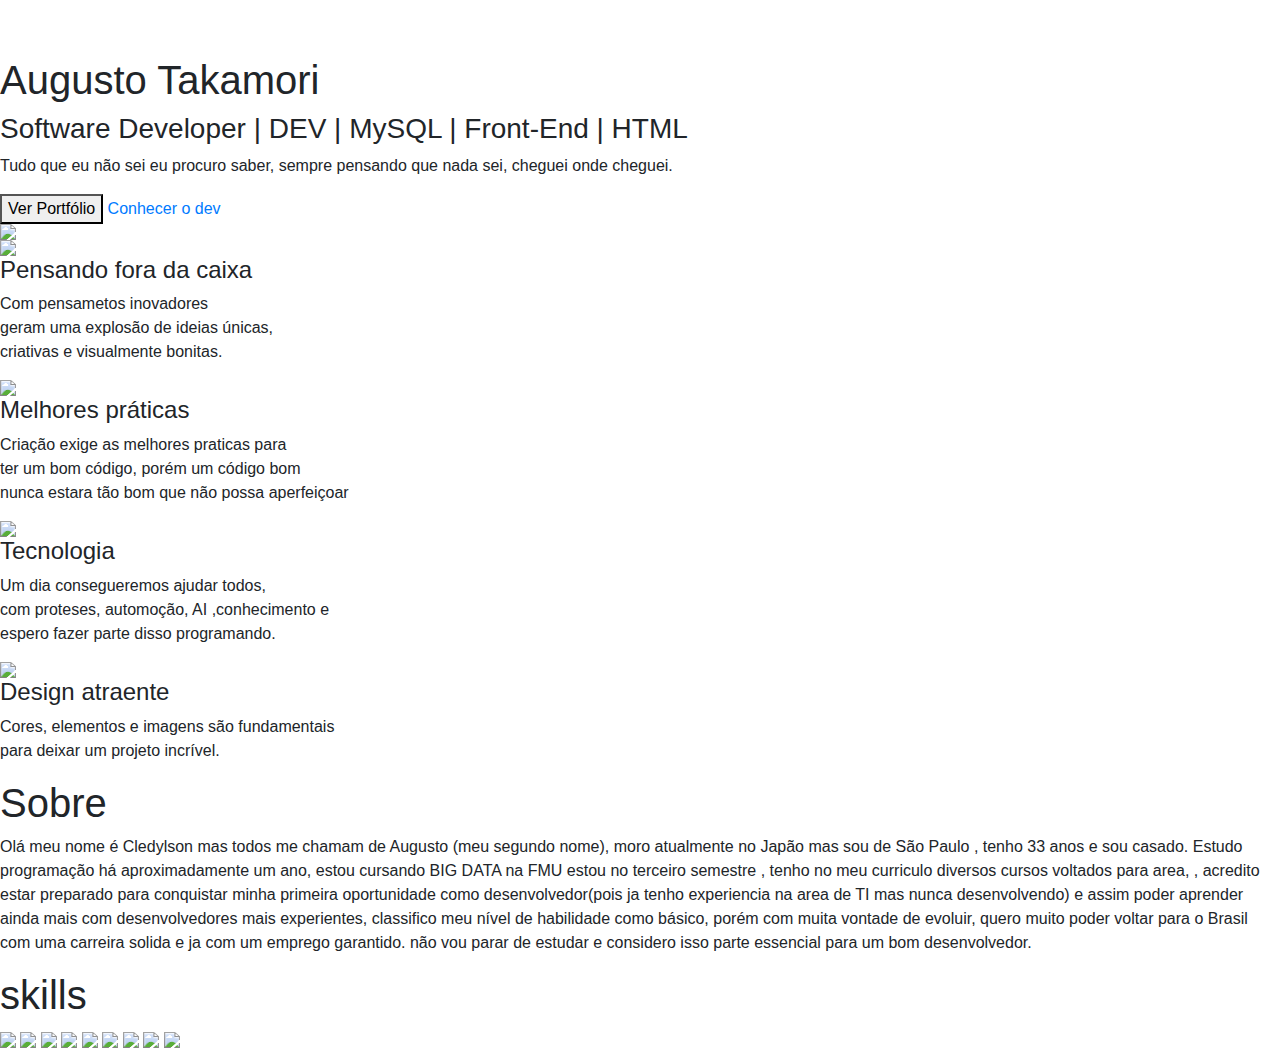
==== index.html @ 25084a86 "Create index.html" ====
<html lang="pt">

<head>
    <meta charset="UTF-8">
    <meta http-equiv="X-UA-Compatible" content="IE=edge">
    <meta name="viewport" content="width=device-width, initial-scale=1.0">
    <link rel="stylesheet" href="https://maxcdn.bootstrapcdn.com/bootstrap/4.0.0/css/bootstrap.min.css"
        integrity="sha384-Gn5384xqQ1aoWXA+058RXPxPg6fy4IWvTNh0E263XmFcJlSAwiGgFAW/dAiS6JXm" crossorigin="anonymous">
    <link href="https://fonts.googleapis.com/css?family=Open+Sans|Raleway:200,400,600" rel="stylesheet">
    <link rel="stylesheet" href="./style.css">
    <title>Portfólio</title>
</head>

<body>
    <header>
        <nav class="navbar navbar-expand-sm navbar-dark">
            <button class="navbar-toggler" type="button" data-toggle="collapse" data-target="#myNav">
                <span class="navbar-toggler-icon"></span>
            </button>
            <div id="myNav" class="collapse navbar-collapse justify-content-center">
                <ul class="navbar-nav nav">
                    <li class="nav-item"><a href="#about" class="nav-link underline-nav"> Sobre</a></li>
                    <li class="nav-item"><a href="#skills-container" class="nav-link underline-nav"> Skills</a></li>
                    <li class="nav-item"><a href="#project" class="nav-link underline-nav"> Portfólio</a></li>
                    <li class="nav-item"><a href="#footer" class="nav-link underline-nav"> Contato</a></li>
                </ul>
            </div>
        </nav>
    </header>
    <!-- capa -->
    <section class="front-cover">
        <div>
            <h1 class="name">Augusto Takamori</h1>
            <h3 class="charge">Software Developer | DEV | MySQL | Front-End | HTML</h3>
            <p class="text-front-cover">Tudo que eu não sei eu procuro saber, sempre pensando que nada sei, cheguei onde cheguei.</p>
            <a href="./potfolio.html"><button class="button">Ver Portfólio</button></a>
            <a class="gradient-text link-dev" href="#about">Conhecer o dev</a>

        </div>
        <img class="img-front-cover" src="imagens_1/logos.png">
    </section>
    <!-- text-icons -->
    <section class="text-icons">
        <div>
            <img class="icons" src="icones/lampada.gif">
            <h4>Pensando fora da caixa</h4>
            <p>Com pensametos inovadores <br>geram uma explosão de ideias únicas,<br> criativas e visualmente
                bonitas.</p>
        </div>
        <div>
            <img class="icons" src="icones/cerebro-malhando.gif">
            <h4>Melhores práticas</h4>
            <p>Criação exige as melhores praticas para <br> ter um bom código, porém um código bom <br>nunca estara tão bom que não possa 
                aperfeiçoar</p>
        </div>
        <div>
            <img class="icons astro" src="icones/hello.gif">
            <h4>Tecnologia</h4>
            <p>Um dia consegueremos ajudar todos,<br>com proteses, automoção, AI ,conhecimento e<br>espero fazer parte disso programando. </p>
        </div>
        <div>
            <img class="icons" src="icones/super_nova.gif">
            <h4>Design atraente</h4>
            <p>Cores, elementos e imagens são fundamentais <br>para deixar um projeto incrível.</p>
        </div>
    </section>
    <!-- sobre -->
    <section id="about">
        <div class="about-description">
            <h1 class="title-about gradient-text">Sobre</h1>
            <p>Olá meu nome é Cledylson mas todos me chamam de Augusto (meu segundo nome), moro atualmente no Japão mas sou de São Paulo , tenho 33 anos e sou casado. 
                Estudo programação há aproximadamente um ano, estou cursando BIG DATA na FMU estou no terceiro semestre , tenho no meu curriculo diversos cursos voltados para area,
                , acredito estar preparado para conquistar minha primeira oportunidade como desenvolvedor(pois ja tenho experiencia na area de TI mas nunca desenvolvendo) e assim
                poder aprender ainda mais com desenvolvedores mais experientes, classifico meu nível de habilidade como
                básico, porém com muita vontade de evoluir, quero muito poder voltar para o Brasil com uma carreira solida e ja com um emprego garantido.
            não vou parar de estudar e considero isso parte essencial para um bom desenvolvedor.</p>
        </div>
        <div id="skills-container">
            <h1 class="title-skill gradient-text">skills</h1>
            <img class="tec1" src="skills/cssR.png">
            <img class="tec2" src="skills/htmlR.png">
            <img class="tec3" src="skills/JavaScriptR.png">
            <img class="tec4" src="skills/MySQLR.png">
            <img class="tec5" src="skills/PythonR.png">
            <img class="tec6" src="skills/RubyR.png">
            <img class="tec7" src="skills/kaliR.png">
            <img class="tec8" src="skills/corel.png">
            <img class="tec9" src="skills/microsoft.png">
        </div>

</body>
</html>
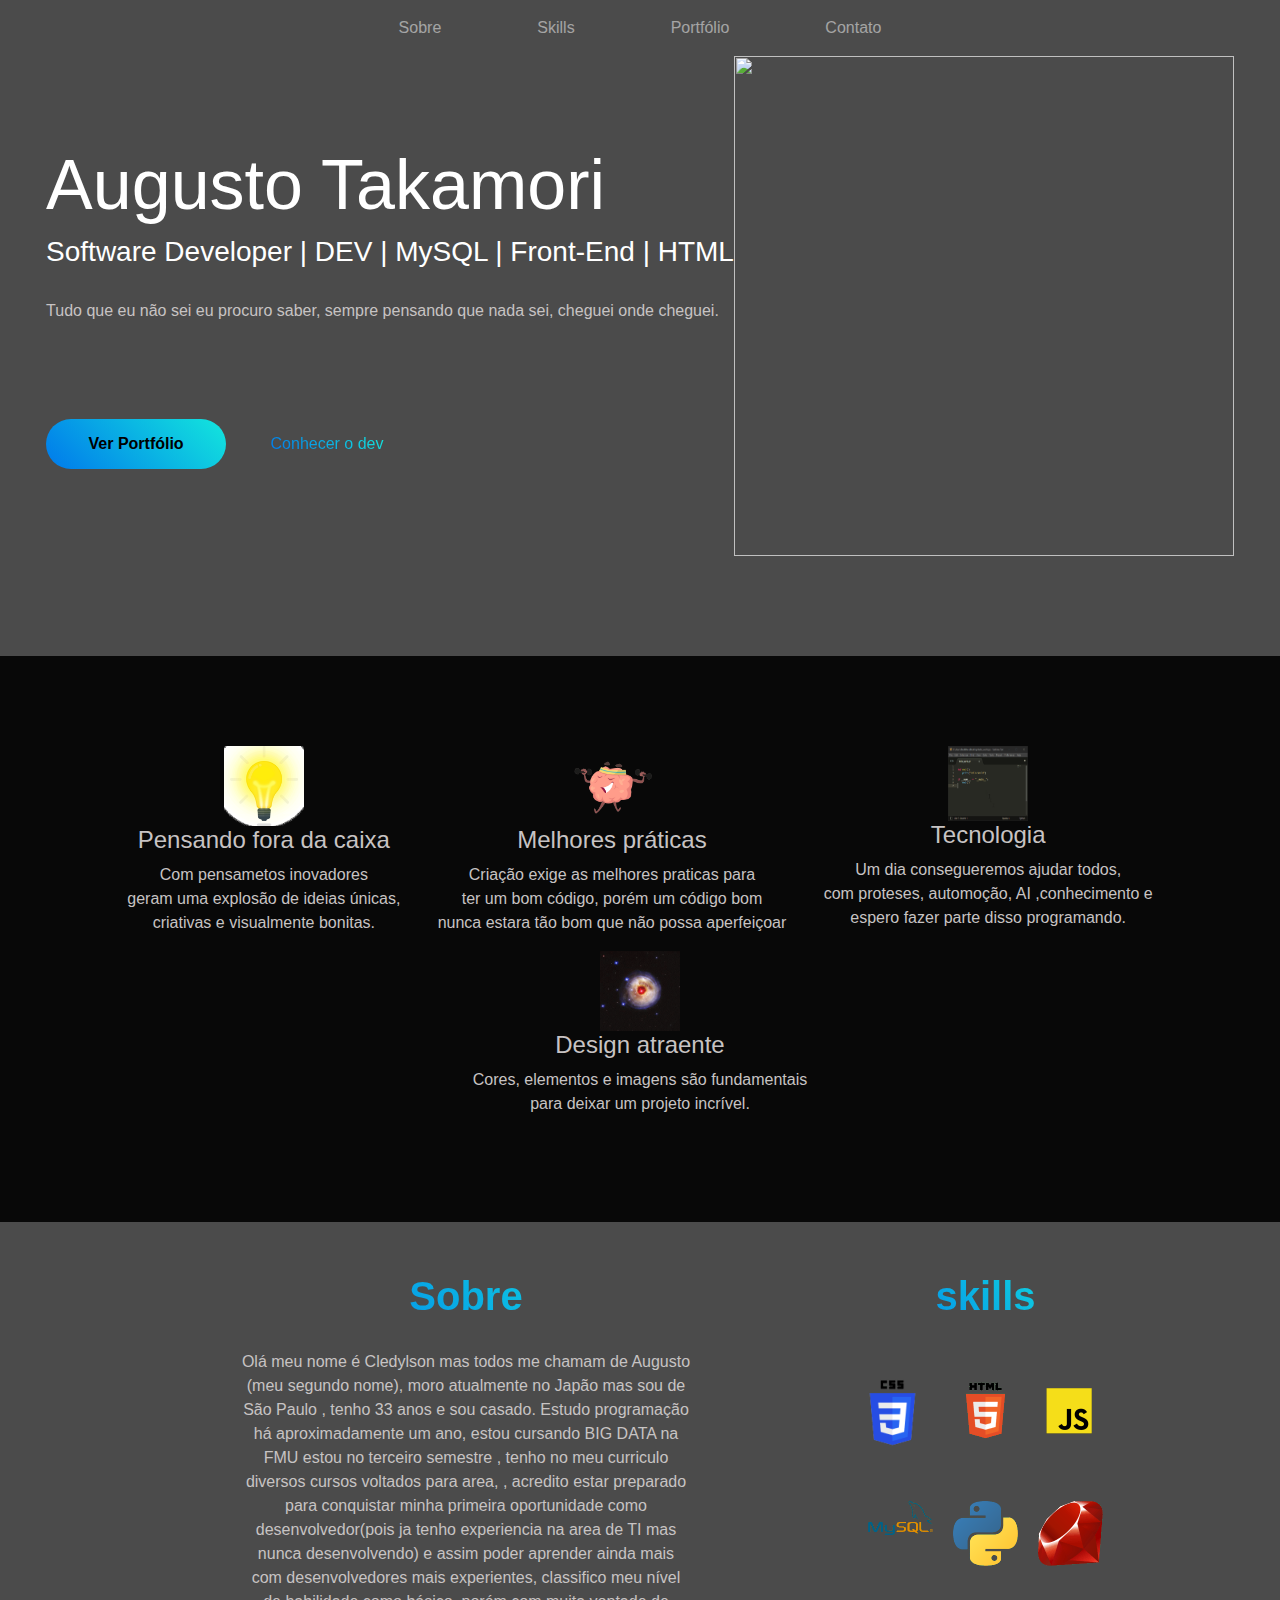
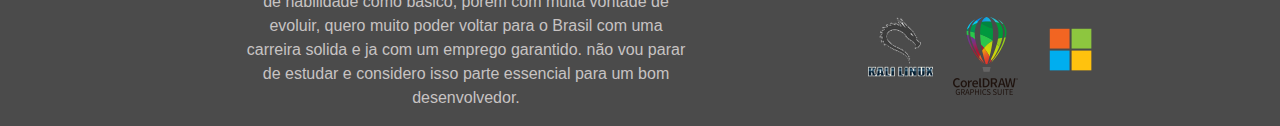
==== commit 675038e1: "Update index.html" ====
--- a/index.html
+++ b/index.html
@@ -37,29 +37,29 @@
             <a class="gradient-text link-dev" href="#about">Conhecer o dev</a>
 
         </div>
-        <img class="img-front-cover" src="imagens_1/logos.png">
+        <img class="img-front-cover" src="./icones/logos.png">
     </section>
     <!-- text-icons -->
     <section class="text-icons">
         <div>
-            <img class="icons" src="icones/lampada.gif">
+            <img class="icons" src="./icones/lampada.gif">
             <h4>Pensando fora da caixa</h4>
             <p>Com pensametos inovadores <br>geram uma explosão de ideias únicas,<br> criativas e visualmente
                 bonitas.</p>
         </div>
         <div>
-            <img class="icons" src="icones/cerebro-malhando.gif">
+            <img class="icons" src="./icones/cerebro-malhando.gif">
             <h4>Melhores práticas</h4>
             <p>Criação exige as melhores praticas para <br> ter um bom código, porém um código bom <br>nunca estara tão bom que não possa 
                 aperfeiçoar</p>
         </div>
         <div>
-            <img class="icons astro" src="icones/hello.gif">
+            <img class="icons astro" src="./icones/hello.gif">
             <h4>Tecnologia</h4>
             <p>Um dia consegueremos ajudar todos,<br>com proteses, automoção, AI ,conhecimento e<br>espero fazer parte disso programando. </p>
         </div>
         <div>
-            <img class="icons" src="icones/super_nova.gif">
+            <img class="icons" src="./icones/super_nova.gif">
             <h4>Design atraente</h4>
             <p>Cores, elementos e imagens são fundamentais <br>para deixar um projeto incrível.</p>
         </div>
@@ -77,15 +77,15 @@
         </div>
         <div id="skills-container">
             <h1 class="title-skill gradient-text">skills</h1>
-            <img class="tec1" src="skills/cssR.png">
-            <img class="tec2" src="skills/htmlR.png">
-            <img class="tec3" src="skills/JavaScriptR.png">
-            <img class="tec4" src="skills/MySQLR.png">
-            <img class="tec5" src="skills/PythonR.png">
-            <img class="tec6" src="skills/RubyR.png">
-            <img class="tec7" src="skills/kaliR.png">
-            <img class="tec8" src="skills/corel.png">
-            <img class="tec9" src="skills/microsoft.png">
+            <img class="tec1" src="./skills/cssR.png">
+            <img class="tec2" src="./skills/htmlR.png">
+            <img class="tec3" src="./skills/JavaScriptR.png">
+            <img class="tec4" src="./skills/MySQLR.png">
+            <img class="tec5" src="./skills/PythonR.png">
+            <img class="tec6" src="./skills/RubyR.png">
+            <img class="tec7" src="./skills/kaliR.png">
+            <img class="tec8" src="./skills/corel.png">
+            <img class="tec9" src="./skills/microsoft.png">
         </div>
 
 </body>
--- a/style.css
+++ b/style.css
@@ -0,0 +1,328 @@
+*{
+    margin: 0;
+    padding: 0;
+    box-sizing: border-box;
+}
+body{
+    background: #000000b4;
+    font-family: Inter, Helvetica, Arial, sans-serif;
+}
+.underline-nav:hover{
+    background-image: linear-gradient(45deg, #0079EB, #13E6DD);
+    border-radius: 3px;
+}
+.nav{
+    column-gap: 80px;
+}
+/* capa */
+.front-cover{
+    color: white;
+    width: 100%;
+    display: flex;
+    justify-content: center;
+    align-items: center;
+    flex-wrap: wrap-reverse;
+}
+.name{
+    font-size: 70px;
+    font-family: Inter, Helvetica, Arial, sans-serif;
+    font-weight: 500;
+}
+.charge{
+    font-family:Inter, Helvetica, Arial, sans-serif; 
+}
+.text-front-cover{
+    margin-top: 30px;
+    color: rgb(199, 195, 195);
+}
+.button{
+    background: linear-gradient(45deg,#0079EB, #13E6DD);
+    margin-right: 40px;
+    margin-top: 80px;
+    width: 180px;
+    height: 50px;
+    border-radius: 30px;
+    border: none;
+    font-weight: 600;
+}
+.link-dev:hover{
+    text-decoration: none;
+    color: white;
+}
+.img-front-cover{
+    width: 500px;
+}
+.gradient-text{
+    background-image: linear-gradient(45deg,#0079EB, #13E6DD);
+    background-clip: text;
+    -webkit-background-clip: text;
+    color: transparent;
+}
+@media screen and (max-width: 1251px){
+    .img-front-cover{
+        width: 70%;
+    }
+    .charge{
+        text-align: center;
+    }   
+    .text-front-cover{
+        text-align: center;
+    }
+}
+@media screen and (max-width: 800px){
+    .name{
+        text-align: center;
+        font-size: 50px;
+        font-weight: 500;
+    }
+    .change{
+        text-align: center;
+        font-size: 18px;
+    }
+}
+@media screen and (max-width: 600px){
+    .name{
+        font-size: 40px;
+    }
+    .change{
+        font-size: 18px;
+    }
+    .text-front-cover{
+        font-size: 15px;
+    }
+    .button{
+        margin-left: 10px;
+    }
+}
+/* text-icons */
+.text-icons{
+    display: flex;
+    justify-content: space-evenly;
+    flex-wrap: wrap;
+    background: rgb(8, 8, 8);
+    text-align: center;
+    padding: 90px;
+    margin-top: 100px;
+    color: rgb(199, 195, 195);
+    width: 100%;
+}
+.icons{
+    width: 80px;
+}
+.astro{
+    width: 80px;
+    height: 75px;
+}
+/* about */
+#about{
+    margin-top: 50px;
+    display: flex;
+    justify-content: space-evenly;
+    flex-wrap: wrap;
+    margin-left: 5%;
+    cursor: pointer;
+}
+.about-description{
+    width: 450px;
+    text-align: center;
+    color: rgb(199, 195, 195);
+}
+.title-about{
+    margin-bottom: 30px;
+    font-weight: 600;
+}
+#skills-container{
+    display: grid;
+    grid-template-areas: "a1 a1 a1 a1 a1 a1"
+                         "a2 a2 a3 a3 a4 a4"
+                         "a5 a5 a6 a6 a7 a7"
+                         "a8 a8 a9 a9 a10 a10";
+    gap: 20px;
+}
+.title-skill{
+    grid-area: a1;
+    text-align: center;
+    font-weight: 600;
+}
+.tec1{
+    grid-area: a2;
+}
+.tec2{
+    grid-area: a3;
+}
+.tec3{
+    grid-area: a4;
+}
+.tec4{
+    grid-area: a5;
+}
+.tec5{
+    grid-area: a6;
+}
+.tec6{
+    grid-area: a7;
+}
+.tec7{
+    grid-area: a8;
+}
+.tec8{
+    grid-area: a9;
+}
+.tec9{
+    grid-area: a10;
+}
+/* projects */
+#project{
+    margin-top: 50px;
+    display: flex;
+    flex-direction: column;
+    justify-content: center;
+    color: white;
+}
+.project-content{
+    margin: auto;
+    text-align: center;   
+}
+.title-project{
+    font-weight: 600;
+}
+.project-img{
+    width: 300px;
+    height: 200px;
+    border-radius: 20px;
+    margin: 50px;
+}
+.full-projects{
+    margin-left: 50%;
+    transform: translateX(-50%);
+    margin-top: 10px;
+}
+@media screen and (max-width: 700px){
+    .title-project{
+        font-size: 25px;
+        text-align: center;
+    }
+}
+/* formulario */
+.form-container{
+    margin-top: 50px;
+    display: flex;
+    justify-content: center;
+    column-gap: 200px;
+    flex-wrap: wrap;
+    color: white;
+}
+.title-form{
+    font-weight: 600;
+}
+.img-form{
+    width: 500px;
+    margin-left: 5%;
+}
+form{
+    background: rgb(20,20,20);
+    display: flex;
+    flex-direction: column;
+    row-gap: 0px;
+    padding: 40px;
+    border-radius: 20px;
+    margin-left: 8%;
+}
+label{
+    color: rgb(65, 63, 63);
+}
+input{
+    width: 600px;
+    background: rgb(20,20,20);
+    border: none;
+    border-bottom: 3px solid rgb(65, 63, 63);
+    margin-bottom: 50px;
+}
+.submit{
+    color: black;
+    margin-top: 0;
+}
+hr{
+    border-color: grey;
+    margin-top: 150px;
+}
+@media screen and (max-width: 1530px){
+    .img-form{
+        margin-bottom: 50px;
+    }
+}
+@media screen and (max-width: 700px){
+    .title-form{
+        font-size: 25px;
+        margin-left: 10%;
+    }
+    .img-form{
+        width: 400px;
+        margin-bottom: 50px;
+    }
+    input{
+        width: 300px;
+    }
+}
+/* footer */
+#footer{
+    padding: 100px;
+}
+.title-footer{
+    font-weight: 600;
+}
+.footer-description{
+    color: rgb(199, 195, 195);
+}
+.img-footer{
+    width: 50px;
+    margin-right: 30px;
+}
+
+
+
+
+/* Pagina portfolio */
+.arrow-back{
+    width: 100px;
+    padding: 20px;
+}
+.card{
+    width: 450px;
+    background-color: gray;
+    border: none;
+    border-radius: 10px;
+}
+.links{
+
+    text-align: center;
+    padding-bottom: 10px;
+}
+.git{
+    border-radius: 50%;
+}
+.techs{
+    width: 40px;
+    height: 40px;
+    margin-bottom: -20px;
+    padding-left: 10px;
+}
+.use-techs{
+    display: flex;
+    text-align: center;
+    margin-bottom: -30px;
+    margin-left: 15px;
+}
+.title-card{
+    margin: auto;
+    padding: 15px;
+}
+.text-techs{
+    margin-left: 15px;
+}
+.main{
+    display: flex;
+    justify-content: center;
+    gap: 20px;
+    flex-wrap: wrap;
+}
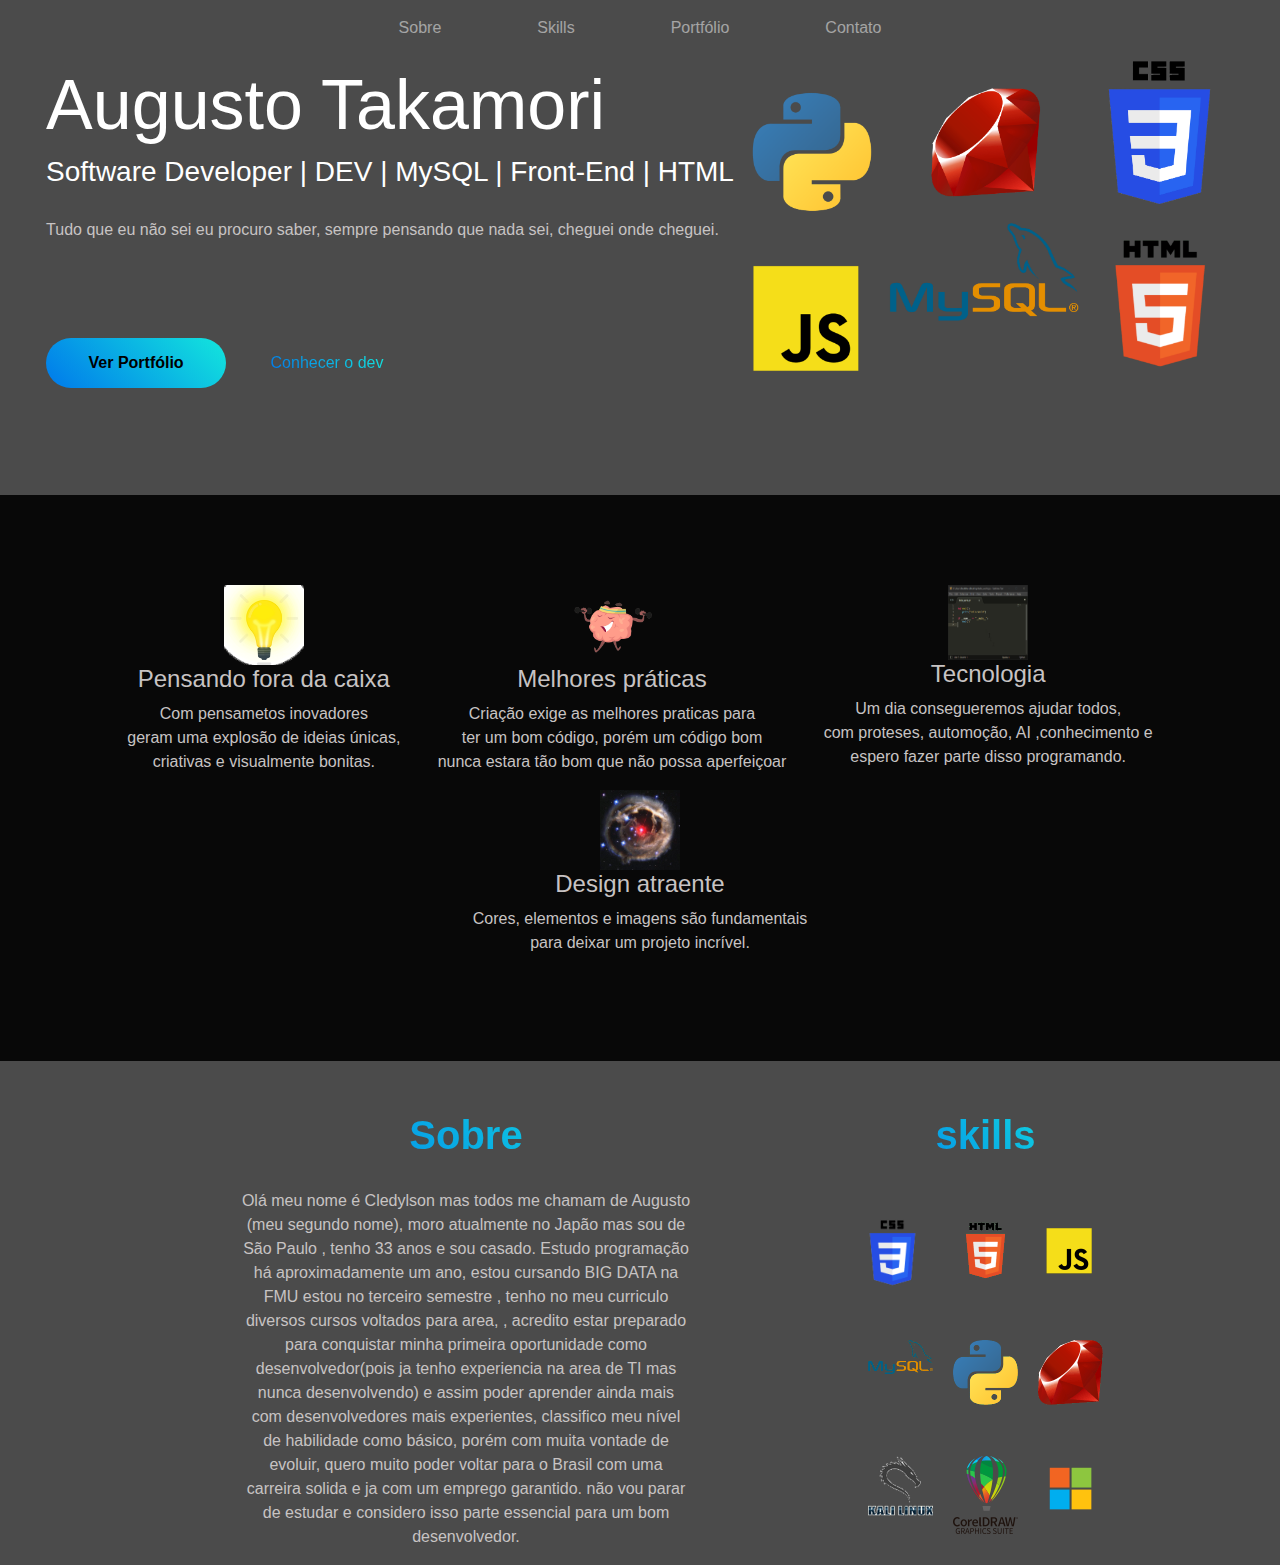
==== commit 6be009c0: "Update index.html" ====
--- a/index.html
+++ b/index.html
@@ -22,7 +22,7 @@
                     <li class="nav-item"><a href="#about" class="nav-link underline-nav"> Sobre</a></li>
                     <li class="nav-item"><a href="#skills-container" class="nav-link underline-nav"> Skills</a></li>
                     <li class="nav-item"><a href="#project" class="nav-link underline-nav"> Portfólio</a></li>
-                    <li class="nav-item"><a href="#footer" class="nav-link underline-nav"> Contato</a></li>
+                    <li class="nav-item"><a href="./contato.html" class="nav-link underline-nav"> Contato</a></li>
                 </ul>
             </div>
         </nav>
